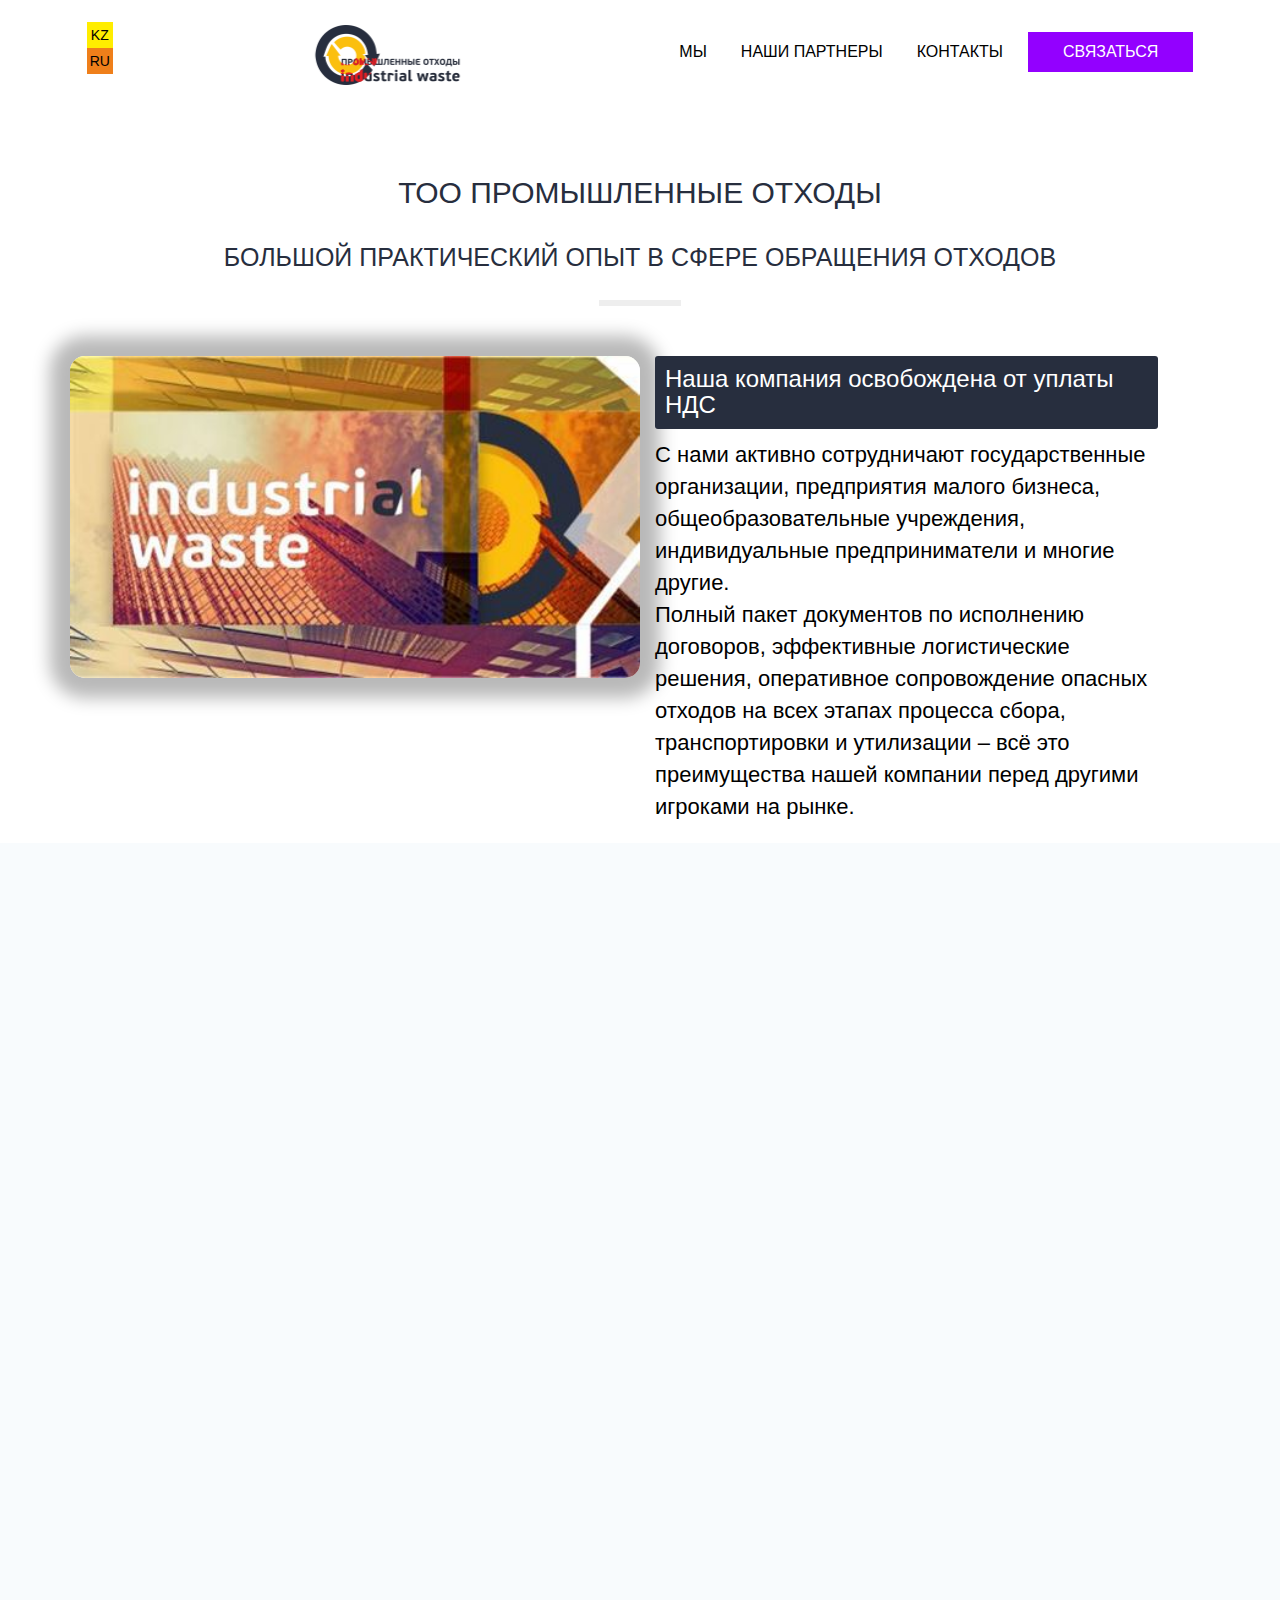
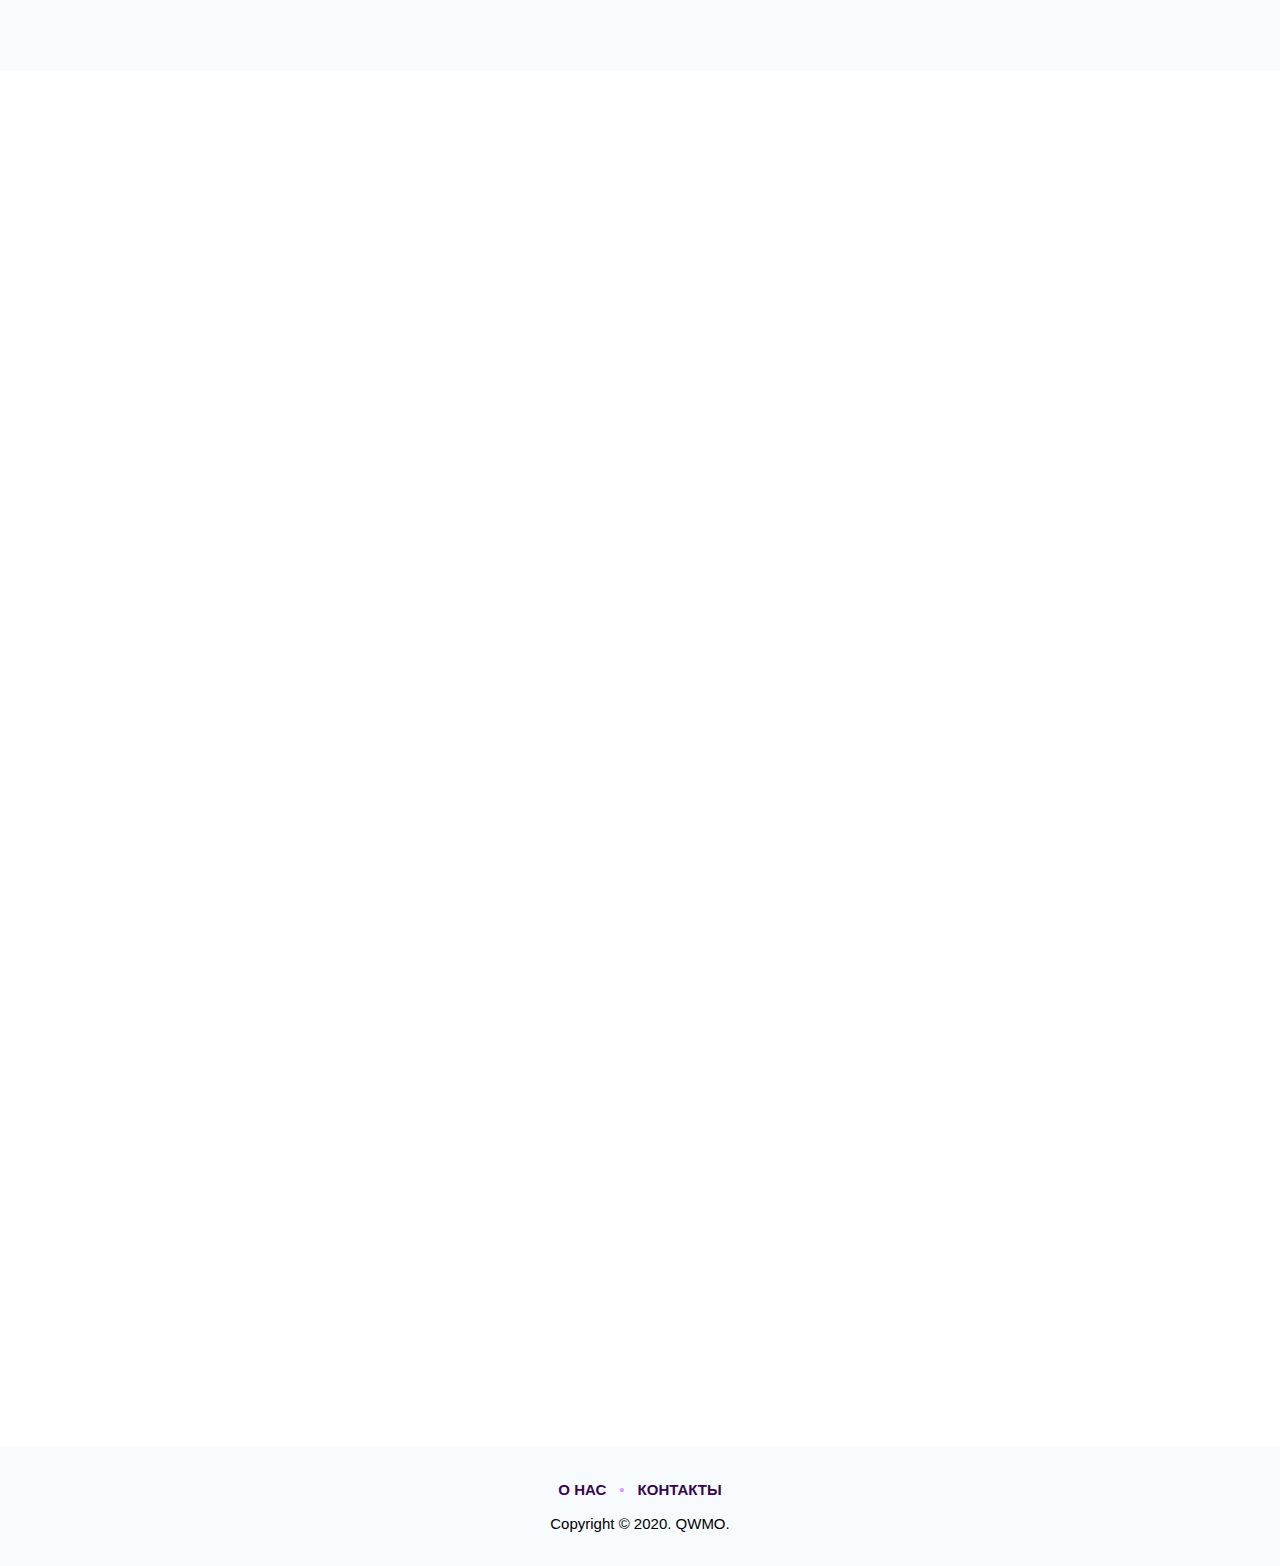
==== index.html @ bec04ad7 "how it works bg and text position" ====
<!DOCTYPE html>
<html lang="ru">
  <head>
    <meta charset="utf-8">
    <meta http-equiv="X-UA-Compatible" content="IE=edge">
    <meta name="viewport" content="width=device-width, initial-scale=1">
    <!--========== Page Ttile ==========-->
    <title>Pokz.info</title>
    <!-- Google Font -->
    <link href='https://fonts.googleapis.com/css?family=Poppins:400,300,500,600,700' rel='stylesheet' type='text/css'>
    <!-- CSS Plugin Files -->
    <link href="css/lib/bootstrap.min.css" rel="stylesheet">
    <link href="css/plugins/font-awesome.min.css" rel="stylesheet">
    <!-- <link href="css/plugins/lineicons.css" rel="stylesheet"> -->
    <link href="vendors/magnific-popup/magnific-popup.css" rel="stylesheet">
    <link href="vendors/bootstrap-touchspin/jquery.bootstrap-touchspin.min.css" rel="stylesheet">
    <link href="vendors/bootstrap-select/css/bootstrap-select.min.css" rel="stylesheet">
    <link href="vendors/owl-carousel/assets/owl.carousel.css" rel="stylesheet">
    <link href="css/plugins/animate.css" rel="stylesheet">
    <!-- Preloader -->
    <link href="css/plugins/preloader.css" rel="stylesheet">
    <!--========== Main Styles==========-->
    <link href="css/style.css" rel="stylesheet">
    <!-- Theme CSS (For Available Color Options, See Documentation ) -->
    <link href="css/themes/blue-orange.css" rel="stylesheet">
    <link href="css/addons.css" rel="stylesheet">
    <script src="/js/lib/lazy.js"></script>
    <!--========== HTML5 shim and Respond.js (Required) ==========-->
    <!--[if lt IE 9]>
    <script src="js/lib/html5shiv.min.js"></script>
    <script src="js/lib/respond.min.js"></script>
    <![endif]-->
    <link rel="shortcut icon" href="/img/new/favicon.png">
  </head>
  <body class="home" data-scroll-animation="true" data-spy="scroll" data-target="#main-navbar">
    <!--==========Preloader==========-->
    <div id="loading">
      <div id="loading-center">
        <div id="loading-center-absolute">
          <div class="object" id="object_four"></div>
          <div class="object" id="object_three"></div>
          <div class="object" id="object_two"></div>
          <div class="object" id="object_one"></div>
        </div>
      </div>
    </div>
    <!--==========Header==========-->
    <header class="row" id="header">
      <nav class="navbar navbar-default navbar-fixed-top">
        <div class="container-head">
          <div class="lang">
            <a href="/lang/kaz/" class="kz">kz</a>
            <a href="/" class="ru">ru</a>
          </div>
          <!--========== Brand and toggle get grouped for better mobile display ==========-->
          <div class="navbar-header">
            <a class="navbar-brand" href="/"><img src="/img/new/logo.png" alt=""></a>
            <button type="button" class="navbar-toggle collapsed" data-toggle="collapse" data-target="#main-navbar" aria-expanded="false">
            <span class="sr-only">Toggle navigation</span>
            <span class="icon-bar"></span>
            <span class="icon-bar"></span>
            <span class="icon-bar"></span>
            </button>
          </div>
          <!--========== Collect the nav links, forms, and other content for toggling ==========-->
          <div class="collapse navbar-collapse" id="main-navbar">
            <a href="#svyazatsya" class="b24-web-form-popup-btn-24 btn btn-warning pull-right hidden-sm hidden-xs">связаться</a>
            <ul class="nav navbar-nav navbar-right">
              <li><a href="#product">Мы</a></li>
              <!--    <li><a href="#features">Фишки</a></li> -->
              <li><a href="#reviews">Наши партнеры</a></li>
              <!-- <li><a href="#people">Наши сотрудники</a></li> -->
              <!--                         <li class="dropdown">
                <a href="#" class="dropdown-toggle" data-toggle="dropdown">Pages <span class="caret"></span></a>
                <ul class="dropdown-menu">
                    <li><a href="index.html">Pre-order (Email)</a></li>
                    <li><a href="index_email.html">Email Signup (Mailchimp)</a></li>
                    <li><a href="index_buy_paypal.html">Buy Now (PayPal)</a></li>
                    <li><a href="index_kickstarter.html">Kickstarter Campaign</a></li>
                    <li><a href="index_indegogo.html">Indegogo Campaign</a></li>
                    <li><a href="index_boxed.html">Boxed Version</a></li>
                    <li><a href="index_rtl.html">RTL Version</a></li>
                    <li><a href="index_video.html">Video Background</a></li>
                    <li class="divider"></li>
                    <li><a href="blog.html">Blog</a></li>
                    <li><a href="blog-single.html">Blog Single</a></li>
                    <li><a href="about.html">About Us</a></li>
                    <li><a href="faq.html">FAQ</a></li>
                    <li><a href="shortcodes.html">Shortcodes</a></li>
                </ul>
                </li> -->
              <li><a href="#contact">Контакты</a></li>
            </ul>
          </div>
          <!--========== /.navbar-collapse ==========-->
        </div>
        <!--========== /.container-fluid ==========-->
      </nav>
      <!-- <div class="top-banner row m0 text-center fadeInOnLoad">
        <div class="container">
          <div class="main-text text">
            <h2>Экспериментальная промышленно-производственная площадка <br> ТОО «Казахстанский оператор по управлению отходами»</h2>
          </div>
                       <div class="ylw-box">
            <div class="text">
                Мы можем справится со всем  . . .
            </div>
            </div>
          <a href="https://vimeo.com/142705963" class="btn btn-primary btn-lg video">Play <img src="images/play-btn-icon.png" alt=""> Video</a>
          <br>
          <a href="#svyazatsya" class="b24-web-form-popup-btn-24 btn btn-warning btn-lg visible-sm-inline-block visible-xs-inline-block">связаться</a>
        </div>
      </div> -->
    </header>
    <!--==========The Product==========-->
    <section class="row the-product split-columns" id="product">
      <div class="container">
        <div class="row section-header wow fadeInUp">
          <h2>ТОО ПРОМЫШЛЕННЫЕ ОТХОДЫ </h2>
          <h2 style="font-size: 25px;">большой практический опыт в сфере обращения отходов</h2>
        </div>
        <div class="row m0 split-column wow fadeIn">
          <div class="col-sm-6 image text-right">
            <img class="lazyload" data-src="/images/new/mobile.jpg" alt="">
          </div>
          <div class="col-sm-6 texts">
            <div class="texts-inner row m0">
              <h3 class="mytextblack">Наша компания освобождена от уплаты НДС</h3>
              <p class="whitetest">С нами активно сотрудничают государственные организации, предприятия малого бизнеса, общеобразовательные учреждения, индивидуальные предприниматели и многие другие. 
              <br>
              Полный пакет документов по исполнению договоров, эффективные логистические решения, оперативное сопровождение опасных отходов на всех этапах процесса сбора, транспортировки и утилизации – всё это преимущества нашей компании перед другими игроками на рынке.</p>
            </div>
          </div>

        </div>
      </div>
    </section>
<!--     <section class="pause lazyload" data-bg="/images/new/1.png">
      <h2 class="section-header">Заключить договор за три дня</h2>
    </section> -->
    <!--==========How its Works==========-->
    <section class="row how-it-works">
      <div class="container-fluid">
        <div class="row section-header v2 wow fadeInUp lazyload" data-bg="/images/new/1.png" >
          <h2>Заключить договор за три дня</h2>
          <!-- <p>Далеко-далеко за словесными горами в стране, гласных, и согласных живут рыбные тексты. Рыбного первую ведущими грамматики от всех решила. Деревни всеми меня, агентство рыбного если</p> -->
        </div>
        <div class="row work-processes">
          <!--==========Work Process==========-->
          <div class="col-sm-4 work-process wow fadeIn">
            <div class="row m0 process-icon">
              <img class="lazyload" data-src="images/desktop.png" alt="">
            </div>
            <h3>День первый</h3>
            <p>Заявка от заказчика на подготовку ценового предложения по всему перечню опасных отходов</p>
          </div>
          <!--==========Work Process==========-->
          <div class="col-sm-4 work-process wow fadeIn" data-wow-delay="0.5s">
            <div class="row m0 process-icon">
              <img class="lazyload" data-src="images/toggles.png" alt="">
            </div>
            <h3>День второй</h3>
            <p>Получение коммерческого предложения от нашего менеджера. Согласование предложенного КП  на предприятии заказчика.</p>
          </div>
          <!--==========Work Process==========-->
          <div class="col-sm-4 work-process wow fadeIn" data-wow-delay="1s">
            <div class="row m0 process-icon">
              <img class="lazyload" data-src="images/trophy.png" alt="">
            </div>
            <h3>День третий</h3>
            <p>Получение согласия заказчика с КП, заключение договора, подписание при помощи ЭЦП за несколько минут.</p>
          </div>
        </div>
      </div>
    </section>
    <!--==========Split Columns==========-->
    <section class="row split-columns" id="things">
      <!--         <div class="row m0 split-column wow fadeIn">
        <div class="col-sm-6 image text-right">
            <img class="lazyload" data-src="/images/ntpl/photos/1.jpg" alt="">
        </div>
        <div class="col-sm-6 texts">
            <div class="texts-inner row m0">
                <h2>Every Apps you wanted</h2>
                <p>You won’t just send and receive messages, calls, and mail more easily and efficiently. You’ll express yourself in unique, fun, and more personal ways. Communicating with Watch is discreet, sophisticated, and nuanced. a whole new way to connect with others.</p>
            </div>
        </div>
        </div> -->
      <div class="row m0 split-column wow fadeIn">
        <div class="col-sm-6 col-sm-push-6 image">
          <img class="lazyload" data-src="/images/new/pech.jpg" alt="">
        </div>
        <div class="col-sm-6 col-sm-pull-6 texts">
          <div class="texts-inner row m0">
            <!-- <h2>Health and Fitness</h2> -->
            <p>Весь процесс занимает три дня! Сразу же заказчик может оформить заявку на вывоз опасных отходов, либо самостоятельно доставить их на завод по переработке и утилизации. Мы обеспечиваем полное сопровождение договора: с вами всегда на связи менеджер нашей компании.</p>
          </div>
        </div>
      </div>
      <div class="row m0 split-column wow fadeIn">
        <div class="col-sm-6 image text-right">
          <img class="lazyload" data-src="/images/new/21.jpg" alt="">
        </div>
        <div class="col-sm-6 texts">
          <div class="texts-inner row m0">
            <!-- <h2>Every Apps you wanted</h2> -->
            <p>Согласно статье 283 Экологического кодекса Казахстана, право собственности на отходы переходит к исполнителю в момент подписания акта приема-передачи. Вся ответственность за надлежащую утилизацию отходов ложится на нашу компанию. После утилизации отходов мы выдаем заказчику полный пакет документов: акты приема-передачи, акты выполненных работ, паспорта утилизации, акты сверки, фото или видеофиксацию процесса утилизации, если это обусловлено договором.</p>
          </div>
        </div>
      </div>
      <div class="row m0 split-column wow fadeIn">
        <div class="col-sm-6 col-sm-push-6 image">
          <img class="lazyload" data-src="/images/new/184.jpg" alt="">
        </div>
        <div class="col-sm-6 col-sm-pull-6 texts">
          <div class="texts-inner row m0">
            <!-- <h2>Health and Fitness</h2> -->
            <p>Автомобильный транспорт, который мы привлекаем для исполнения обязательств по договору, имеет все разрешительные документы для перевозки опасных отходов. Рабочие, осуществляющие транспортировку, регулярно подтверждают свою квалификацию и навыки по обращению с опасными отходами.</p>
          </div>
        </div>
      </div>
      <div class="row m0 split-column wow fadeIn">
        <div class="col-sm-6 image text-right">
          <img class="lazyload" data-src="/images/new/185.jpg" alt="">
        </div>
        <div class="col-sm-6 texts">
          <div class="texts-inner row m0">
            <!-- <h2>Every Apps you wanted</h2> -->
            <p>Список опасных отходов, которые должны быть утилизированы надлежащим образом и в полном соответствии с действующим Экологическим кодексом, достаточно большой. Его можно скачать здесь Также надлежащей утилизации подлежат и основные средства, находящиеся на балансе предприятия. Мы оказываем всемерную помощь в списании основных средств с выдачей документов надлежащего образца.</p>
          </div>
        </div>
      </div>
      <div class="row m0 split-column wow fadeIn">
        <div class="col-sm-6 col-sm-push-6 image">
          <img class="lazyload" data-src="/images/new/196.jpg" alt="">
        </div>
        <div class="col-sm-6 col-sm-pull-6 texts">
          <div class="texts-inner row m0">
            <!-- <h2>Health and Fitness</h2> -->
            <p>Сотни компаний, с которыми у нас наработаны длительные деловые отношения, каждый год перезаключают договоры для сотрудничества. Квалификация наших сотрудников не подлежит сомнению. Наши гарантии проверены на практике. Многолетний опыт помогает решать даже нестандартные вопросы и находить выход из любой сложной ситуации не нарушая закон.</p>
          </div>
        </div>
      </div>
    </section>
    <!--     <section class="row  featured-on">
      <div class="container">
          <div class="row">
              <h3>Партнеры</h3>
              <ul class="nav nav-justified">
                  <li class="wow fadeInUp" data-wow-delay="0.2s"><img src="images/featured1.png" alt=""></li>
                  <li class="wow fadeInUp" data-wow-delay="0.4s"><img src="images/featured2.png" alt=""></li>
                  <li class="wow fadeInUp" data-wow-delay="0.6s"><img src="images/featured3.png" alt=""></li>
                  <li class="wow fadeInUp" data-wow-delay="0.8s"><img src="images/featured4.png" alt=""></li>
                  <li class="wow fadeInUp" data-wow-delay="1s"><img src="images/featured5.png" alt=""></li>
                  <li class="wow fadeInUp" data-wow-delay="1.2s"><img src="images/featured6.png" alt=""></li>
              </ul>
          </div>
      </div>
      </section> -->
    <!--==========Footer==========-->
    <footer class="row lazyload" data-bg="/img/new/head.png">
      <div class="container">
        <!--              <div class="row m0 social-links">
          <ul class="nav">
              <li class="wow fadeInUp"><a href="#"><i class="fa fa-facebook"></i></a></li>
              <li class="wow fadeInUp" data-wow-delay="0.1s"><a href="#"><i class="fa fa-twitter"></i></a></li>
              <li class="wow fadeInUp" data-wow-delay="0.2s"><a href="#"><i class="fa fa-instagram"></i></a></li>
              <li class="wow fadeInUp" data-wow-delay="0.3s"><a href="#"><i class="fa fa-youtube"></i></a></li>
              <li class="wow fadeInUp" data-wow-delay="0.4s"><a href="#"><i class="fa fa-google-plus"></i></a></li>
              <li class="wow fadeInUp" data-wow-delay="0.5s"><a href="#"><i class="fa fa-pinterest"></i></a></li>
          </ul>
          </div> -->
        <div class="row m0 menu-rights">
          <ul class="nav footer-menu">
            <li><a href="#product">О нас</a></li>
            <!-- <li><a href="#people">Сотрудники</a></li> -->
            <li><a href="#contact">Контакты</a></li>
          </ul>
          <p>
            Copyright © 2020. QWMO.
            <!--  <br class="small-divide"> Все права защищены -->
          </p>
        </div>
      </div>
    </footer>
    <!--========== Javascript Files ==========-->
    <!-- jQuery Latest -->
    <script src="js/lib/jquery-2.2.0.min.js"></script>
    <!-- Bootstrap JS -->
    <script src="js/lib/bootstrap.min.js"></script>
    <!-- Plugins -->
    <script src="vendors/owl-carousel/owl.carousel.js"></script>
    <script src="vendors/magnific-popup/jquery.magnific-popup.min.js"></script>
    <script src="vendors/bootstrap-touchspin/jquery.bootstrap-touchspin.min.js"></script>
    <script src="vendors/bootstrap-select/js/bootstrap-select.min.js"></script>
<!--     <script src="https://maps.googleapis.com/maps/api/js"></script>
    <script src="js/plugins/gmaps.min.js"></script>
    <script src="js/plugins/google-map.js"></script> -->
    <script src="js/plugins/wow.min.js"></script>
    <script src="js/plugins/validate.js"></script>
    <!-- Includes -->
    <script src="js/includes/pre-order.js"></script>
    <script src="js/includes/subscribe.js"></script>
    <script src="js/includes/contact.js"></script>
    <!-- Style Switcher -->
    <!-- <script src="js/includes/style-switcher.js"></script> -->
    <!-- Main JS -->
    <script src="js/main.js"></script>
    <script id="bx24_form_button" data-skip-moving="true">
      (function(w,d,u,b){w['Bitrix24FormObject']=b;w[b] = w[b] || function(){arguments[0].ref=u;
          (w[b].forms=w[b].forms||[]).push(arguments[0])};
          if(w[b]['forms']) return;
          var s=d.createElement('script');s.async=1;s.src=u+'?'+(1*new Date());
          var h=d.getElementsByTagName('script')[0];h.parentNode.insertBefore(s,h);
      })(window,document,'https://qwmo.bitrix24.kz/bitrix/js/crm/form_loader.js','b24form');
      
      b24form({"id":"24","lang":"ru","sec":"p14kcq","type":"button","click":""});
    </script>
  </body>
</html>
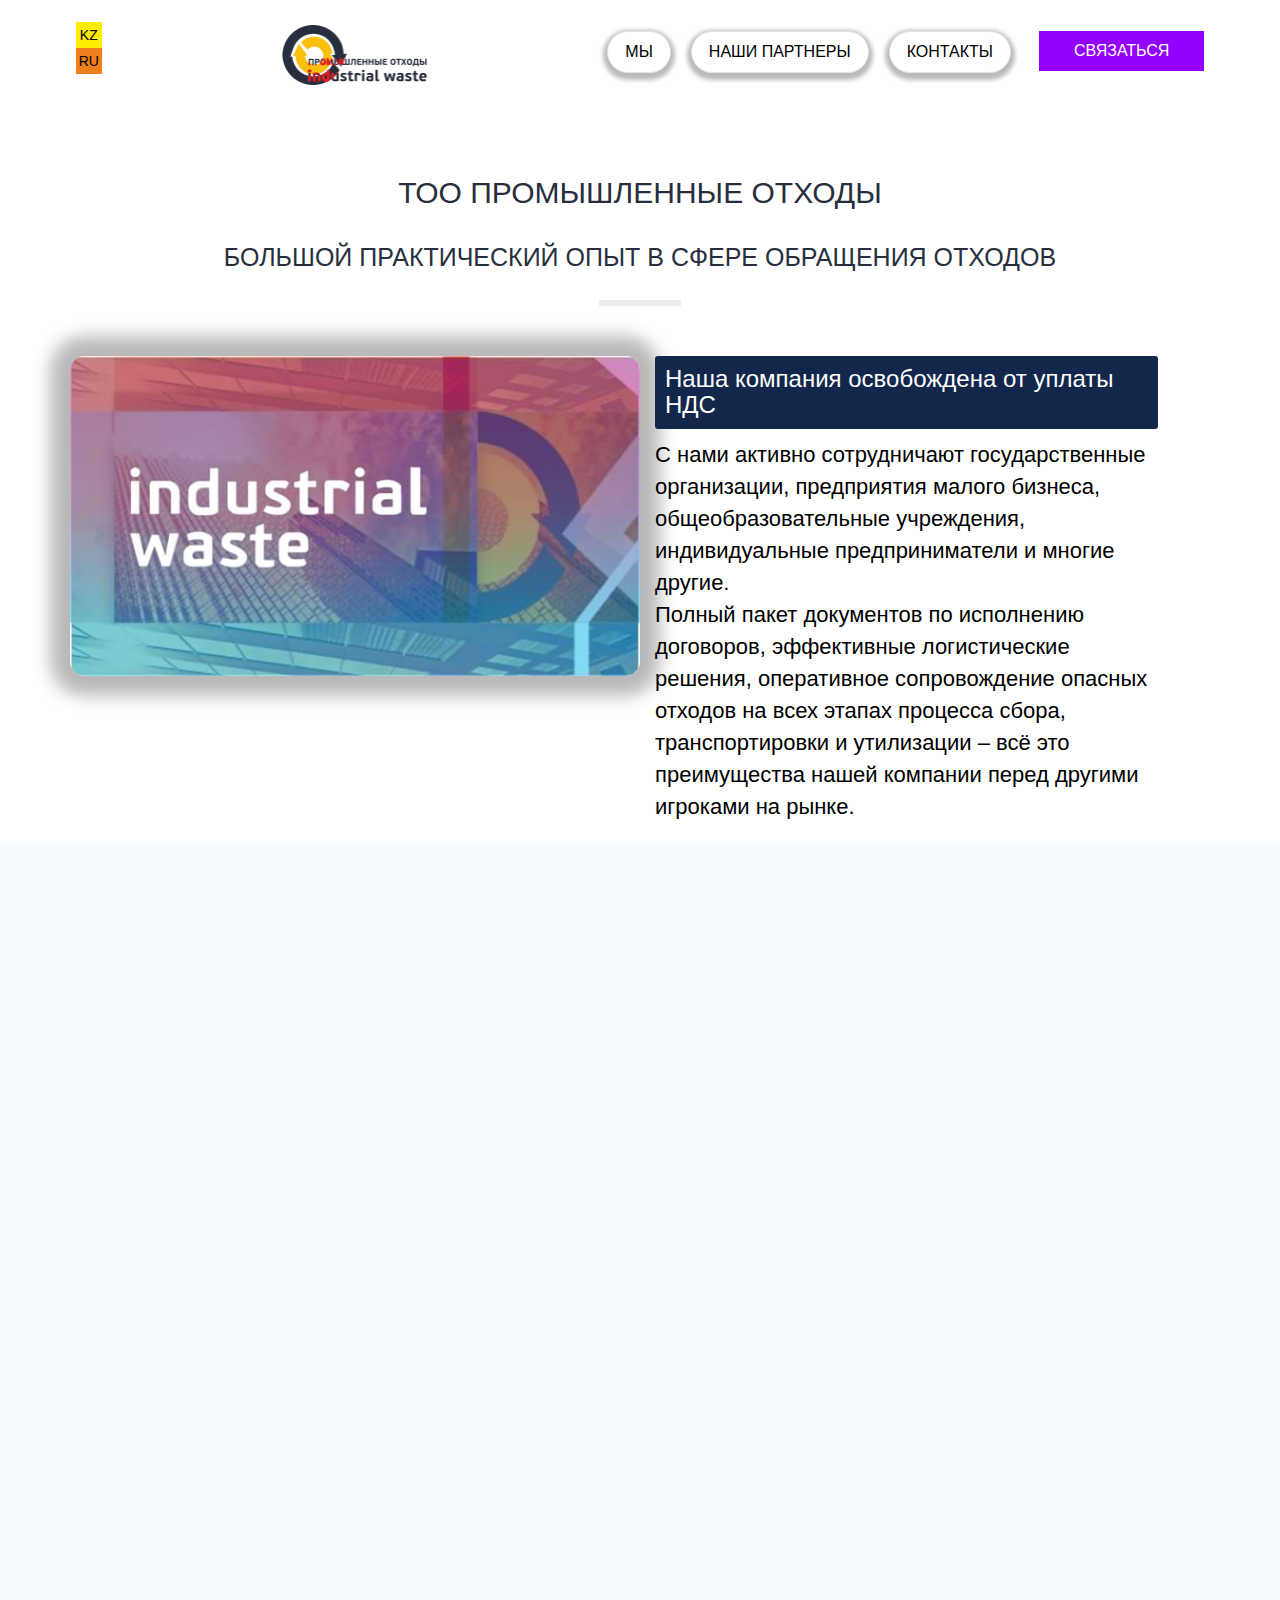
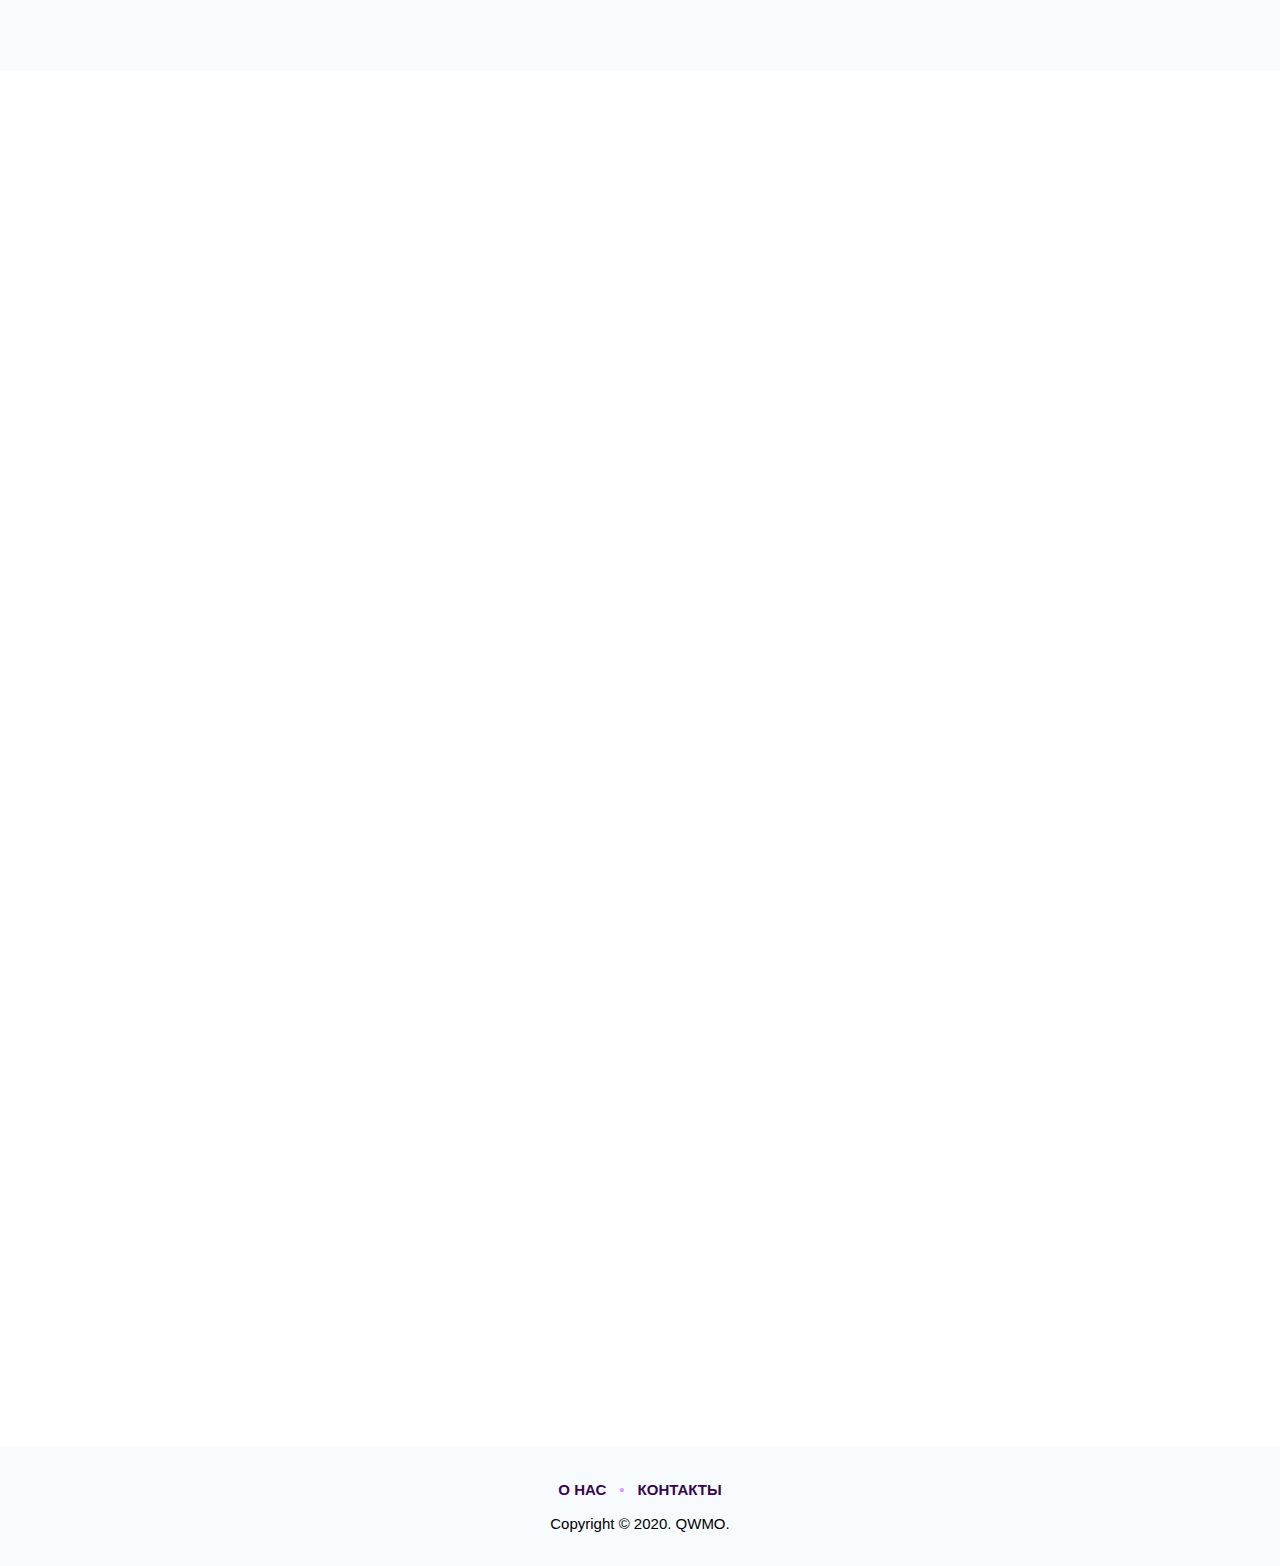
==== commit ab792f0d: "add desktop menu" ====
--- a/index.html
+++ b/index.html
@@ -5,7 +5,10 @@
     <meta http-equiv="X-UA-Compatible" content="IE=edge">
     <meta name="viewport" content="width=device-width, initial-scale=1">
     <!--========== Page Ttile ==========-->
-    <title>Pokz.info</title>
+    <title>"Промышленные отходы" ТОО - услуги в сфере утилизации промышленных отходов</title>
+    <meta name="description" content="Утилизация промышленных отходов. Вся ответственность за утилизацию ложится на наши плечи. Предоставляем полный пакет документов. Утилизация в кратчайшие сроки">
+    <meta name="robots" content="index,follow">
+    <link rel="canonical" href="https://pokz.info"/>
     <!-- Google Font -->
     <link href='https://fonts.googleapis.com/css?family=Poppins:400,300,500,600,700' rel='stylesheet' type='text/css'>
     <!-- CSS Plugin Files -->
@@ -31,6 +34,22 @@
     <script src="js/lib/respond.min.js"></script>
     <![endif]-->
     <link rel="shortcut icon" href="/img/new/favicon.png">
+    <meta property="og:title" content="ТОО Промышленные отходы">
+    <meta property="og:type" content="article">
+    <meta property="og:url" content="https://pokz.info">
+    <meta property="og:image" content="https://pokz.info/img/social.png">
+    <meta property="og:site_name" content="ТОО Промышленные отходы">
+    <!-- <meta property="fb:admins" content="">  -->
+    <meta property="og:description" content="Большой практический опыт в сфере обращения отходов">
+    <meta property="og:locale" content="ru_RU">
+
+    <meta name="twitter:card" content="summary_large_image">
+    <!-- <meta name="twitter:site" content="@Freepik_Vectors">
+    <meta name="twitter:creator" content="@Freepik_Vectors"> -->
+    <meta name="twitter:title" content="ТОО Промышленные отходы">
+    <meta name="twitter:image:src" content="https://pokz.info/img/social.png">
+    <meta name="twitter:url" content="https://pokz.info">
+    <meta name="twitter:description" content="Большой практический опыт в сфере обращения отходов">
   </head>
   <body class="home" data-scroll-animation="true" data-spy="scroll" data-target="#main-navbar">
     <!--==========Preloader==========-->
@@ -66,30 +85,10 @@
           <div class="collapse navbar-collapse" id="main-navbar">
             <a href="#svyazatsya" class="b24-web-form-popup-btn-24 btn btn-warning pull-right hidden-sm hidden-xs">связаться</a>
             <ul class="nav navbar-nav navbar-right">
-              <li><a href="#product">Мы</a></li>
+              <li><a class="btn btn-default" href="#product">Мы</a></li>
               <!--    <li><a href="#features">Фишки</a></li> -->
-              <li><a href="#reviews">Наши партнеры</a></li>
-              <!-- <li><a href="#people">Наши сотрудники</a></li> -->
-              <!--                         <li class="dropdown">
-                <a href="#" class="dropdown-toggle" data-toggle="dropdown">Pages <span class="caret"></span></a>
-                <ul class="dropdown-menu">
-                    <li><a href="index.html">Pre-order (Email)</a></li>
-                    <li><a href="index_email.html">Email Signup (Mailchimp)</a></li>
-                    <li><a href="index_buy_paypal.html">Buy Now (PayPal)</a></li>
-                    <li><a href="index_kickstarter.html">Kickstarter Campaign</a></li>
-                    <li><a href="index_indegogo.html">Indegogo Campaign</a></li>
-                    <li><a href="index_boxed.html">Boxed Version</a></li>
-                    <li><a href="index_rtl.html">RTL Version</a></li>
-                    <li><a href="index_video.html">Video Background</a></li>
-                    <li class="divider"></li>
-                    <li><a href="blog.html">Blog</a></li>
-                    <li><a href="blog-single.html">Blog Single</a></li>
-                    <li><a href="about.html">About Us</a></li>
-                    <li><a href="faq.html">FAQ</a></li>
-                    <li><a href="shortcodes.html">Shortcodes</a></li>
-                </ul>
-                </li> -->
-              <li><a href="#contact">Контакты</a></li>
+              <li><a class="btn btn-default" href="#reviews">Наши партнеры</a></li>
+              <li><a class="btn btn-default" href="#contact">Контакты</a></li>
             </ul>
           </div>
           <!--========== /.navbar-collapse ==========-->
@@ -135,9 +134,6 @@
         </div>
       </div>
     </section>
-<!--     <section class="pause lazyload" data-bg="/images/new/1.png">
-      <h2 class="section-header">Заключить договор за три дня</h2>
-    </section> -->
     <!--==========How its Works==========-->
     <section class="row how-it-works">
       <div class="container-fluid">
@@ -175,17 +171,6 @@
     </section>
     <!--==========Split Columns==========-->
     <section class="row split-columns" id="things">
-      <!--         <div class="row m0 split-column wow fadeIn">
-        <div class="col-sm-6 image text-right">
-            <img class="lazyload" data-src="/images/ntpl/photos/1.jpg" alt="">
-        </div>
-        <div class="col-sm-6 texts">
-            <div class="texts-inner row m0">
-                <h2>Every Apps you wanted</h2>
-                <p>You won’t just send and receive messages, calls, and mail more easily and efficiently. You’ll express yourself in unique, fun, and more personal ways. Communicating with Watch is discreet, sophisticated, and nuanced. a whole new way to connect with others.</p>
-            </div>
-        </div>
-        </div> -->
       <div class="row m0 split-column wow fadeIn">
         <div class="col-sm-6 col-sm-push-6 image">
           <img class="lazyload" data-src="/images/new/pech.jpg" alt="">
@@ -306,6 +291,31 @@
     <!-- <script src="js/includes/style-switcher.js"></script> -->
     <!-- Main JS -->
     <script src="js/main.js"></script>
+
+    <!-- Global site tag (gtag.js) - Google Analytics -->
+    <script async src="https://www.googletagmanager.com/gtag/js?id=G-0WW356BLMR"></script>
+    <script>
+      window.dataLayer = window.dataLayer || [];
+      function gtag(){dataLayer.push(arguments);}
+      gtag('js', new Date());
+
+      gtag('config', 'G-0WW356BLMR');
+    </script>
+    <!-- Yandex.Metrika counter -->
+    <script type="text/javascript" >
+       (function(m,e,t,r,i,k,a){m[i]=m[i]||function(){(m[i].a=m[i].a||[]).push(arguments)};
+       m[i].l=1*new Date();k=e.createElement(t),a=e.getElementsByTagName(t)[0],k.async=1,k.src=r,a.parentNode.insertBefore(k,a)})
+       (window, document, "script", "https://mc.yandex.ru/metrika/tag.js", "ym");
+
+       ym(75423403, "init", {
+            clickmap:true,
+            trackLinks:true,
+            accurateTrackBounce:true,
+            webvisor:true
+       });
+    </script>
+    <noscript><div><img src="https://mc.yandex.ru/watch/75423403" style="position:absolute; left:-9999px;" alt="" /></div></noscript>
+    <!-- /Yandex.Metrika counter -->
     <script id="bx24_form_button" data-skip-moving="true">
       (function(w,d,u,b){w['Bitrix24FormObject']=b;w[b] = w[b] || function(){arguments[0].ref=u;
           (w[b].forms=w[b].forms||[]).push(arguments[0])};
--- a/css/addons.css
+++ b/css/addons.css
@@ -15,7 +15,22 @@
 	header.row .navbar .navbar-header .navbar-toggle {
 		top: 15px;
 	}
+	.how-it-works .section-header {
+		background-size: cover !important;
+	}
 
+}
+.navbar-default .nav li.active a.btn-default {
+	background-color: #fff !important;
+}
+.navbar-default .nav li a:hover, .navbar-default .nav li a:focus {
+	background-color: #fff !important;
+}
+
+#main-navbar .btn-default {
+	margin-right: 20px;
+	background-color: #fff !important;
+	box-shadow: 0px 3px 4px 4px #00000045;
 }
 
 .top-banner {
@@ -44,7 +59,7 @@
 }
 
 .mytextblack {
-	background: #272E3E;
+	background: #13274C;
     color: #fff !important;
     padding: 10px;
     border-radius: 3px;
@@ -67,7 +82,7 @@
 }
 .how-it-works .section-header {
     background-repeat: no-repeat;
-    background-size: cover;
+    background-size: contain;
     background-position: center;
     height: 250px;
 }
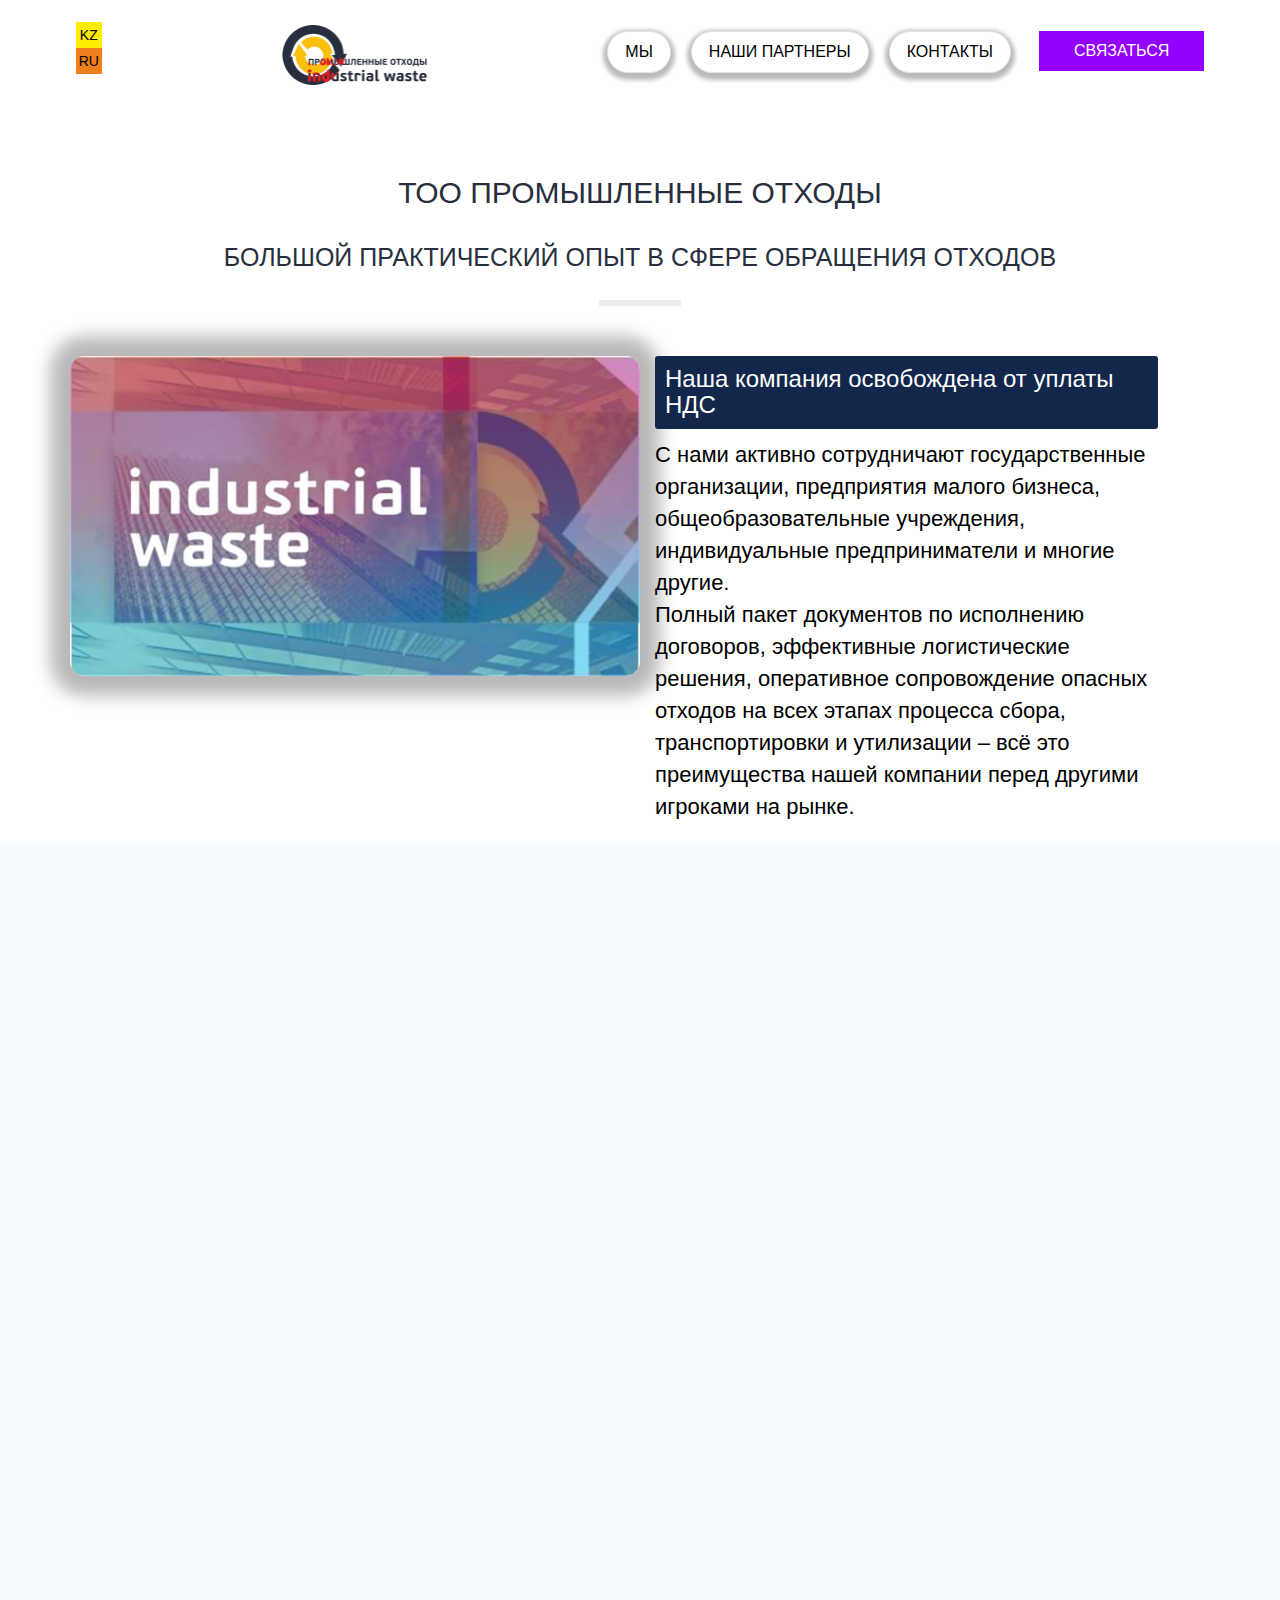
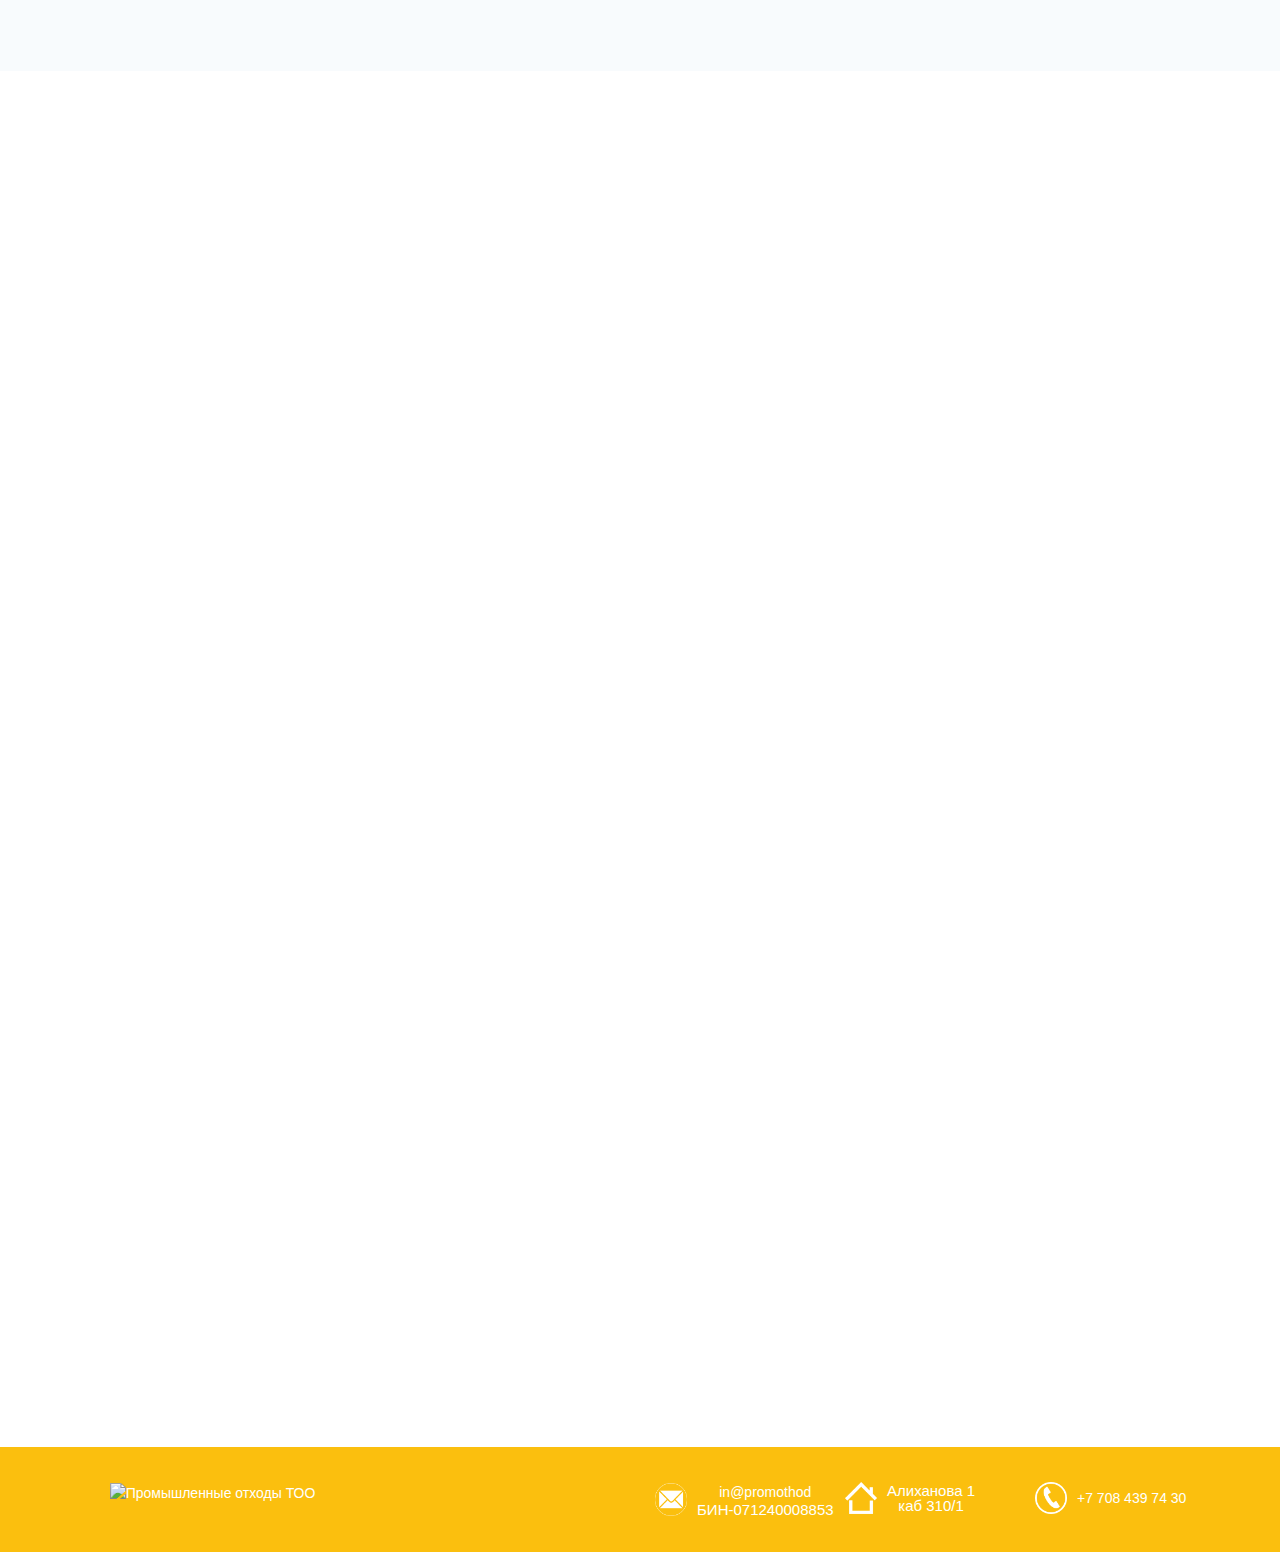
==== commit 27c7f5d2: "update footer" ====
--- a/index.html
+++ b/index.html
@@ -243,28 +243,33 @@
       </div>
       </section> -->
     <!--==========Footer==========-->
-    <footer class="row lazyload" data-bg="/img/new/head.png">
+    <footer class="row">
       <div class="container">
-        <!--              <div class="row m0 social-links">
-          <ul class="nav">
-              <li class="wow fadeInUp"><a href="#"><i class="fa fa-facebook"></i></a></li>
-              <li class="wow fadeInUp" data-wow-delay="0.1s"><a href="#"><i class="fa fa-twitter"></i></a></li>
-              <li class="wow fadeInUp" data-wow-delay="0.2s"><a href="#"><i class="fa fa-instagram"></i></a></li>
-              <li class="wow fadeInUp" data-wow-delay="0.3s"><a href="#"><i class="fa fa-youtube"></i></a></li>
-              <li class="wow fadeInUp" data-wow-delay="0.4s"><a href="#"><i class="fa fa-google-plus"></i></a></li>
-              <li class="wow fadeInUp" data-wow-delay="0.5s"><a href="#"><i class="fa fa-pinterest"></i></a></li>
-          </ul>
-          </div> -->
         <div class="row m0 menu-rights">
-          <ul class="nav footer-menu">
-            <li><a href="#product">О нас</a></li>
-            <!-- <li><a href="#people">Сотрудники</a></li> -->
-            <li><a href="#contact">Контакты</a></li>
-          </ul>
-          <p>
-            Copyright © 2020. QWMO.
-            <!--  <br class="small-divide"> Все права защищены -->
-          </p>
+         <div class="col-md-3">
+           <img data-src="/img/new/logo.png" alt="Промышленные отходы ТОО" class="lazyload">
+         </div>
+         <div class="col-md-3">
+         </div>
+         <div class="col-md-2 add">
+            <img src="/images/new/email.png" alt="">
+            <div class="right">
+              <a href="mailto:in@promothod">in@promothod</a> 
+              <p>БИН-071240008853</p>
+            </div>
+         </div>
+         <div class="col-md-2 add">
+          <img src="/images/new/home.png" alt="">
+          <div class="right">
+            <p>Алиханова 1 <br>каб 310/1</p>
+          </div>
+         </div>
+         <div class="col-md-2 add">
+           <img src="/images/new/tel.png" alt="">
+           <div class="right">
+            <a href="tel:+7 708 439 74 30">+7 708 439 74 30</a>
+           </div>
+         </div>
         </div>
       </div>
     </footer>
--- a/css/addons.css
+++ b/css/addons.css
@@ -71,6 +71,28 @@
     border-radius: 15px;
 }
 
+footer.row {
+	background-color: #FBBF0E !important;
+	color: #fff !important;
+}
+footer.row a {
+	color: #fff;
+}
+footer.row .menu-rights p {
+	color: #fff !important;
+}
+.add{
+    display: flex;
+    align-items: center;
+}
+.add img{
+	width: 32px;
+    margin-right: 10px;
+}
+.add p{
+    margin: 0;
+}
+
 @media (max-width: 600px) {
 	header.row  {
 		background: url(/img/new/mobile.jpg) no-repeat scroll center bottom !important;
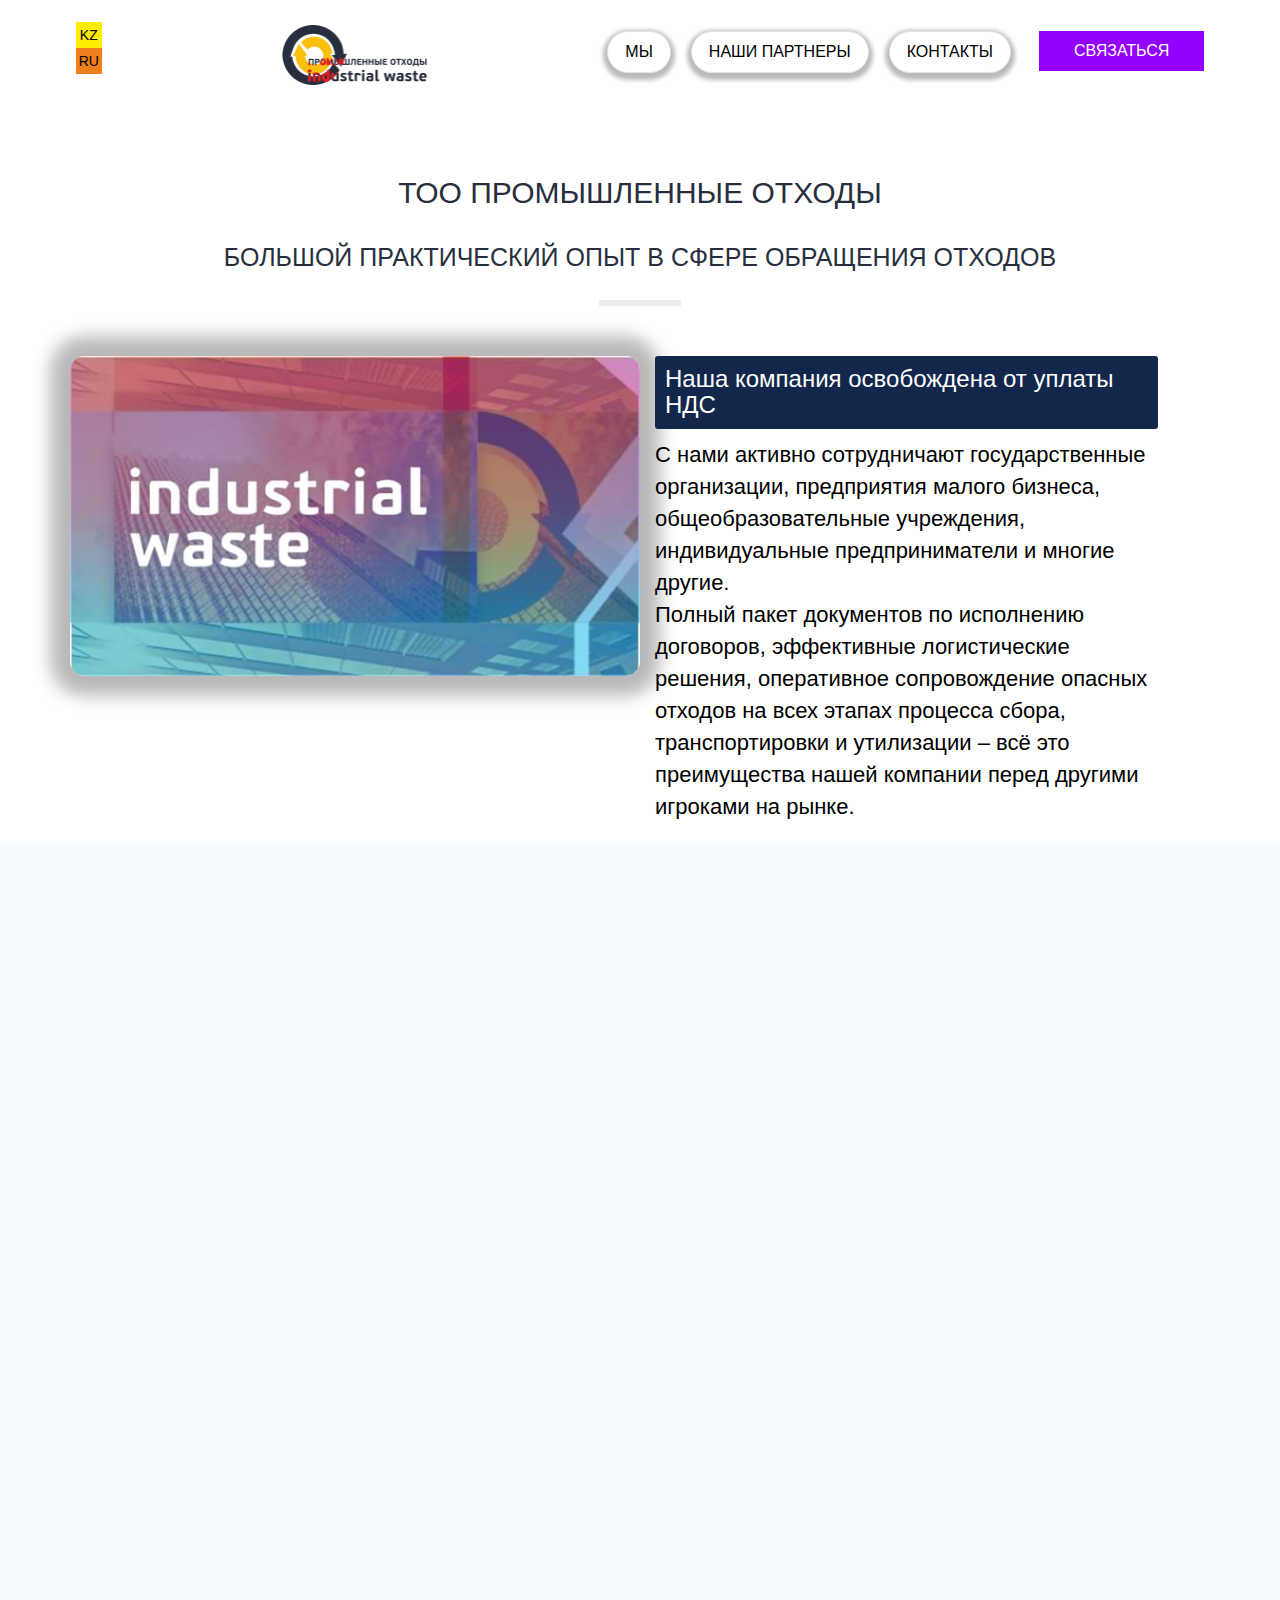
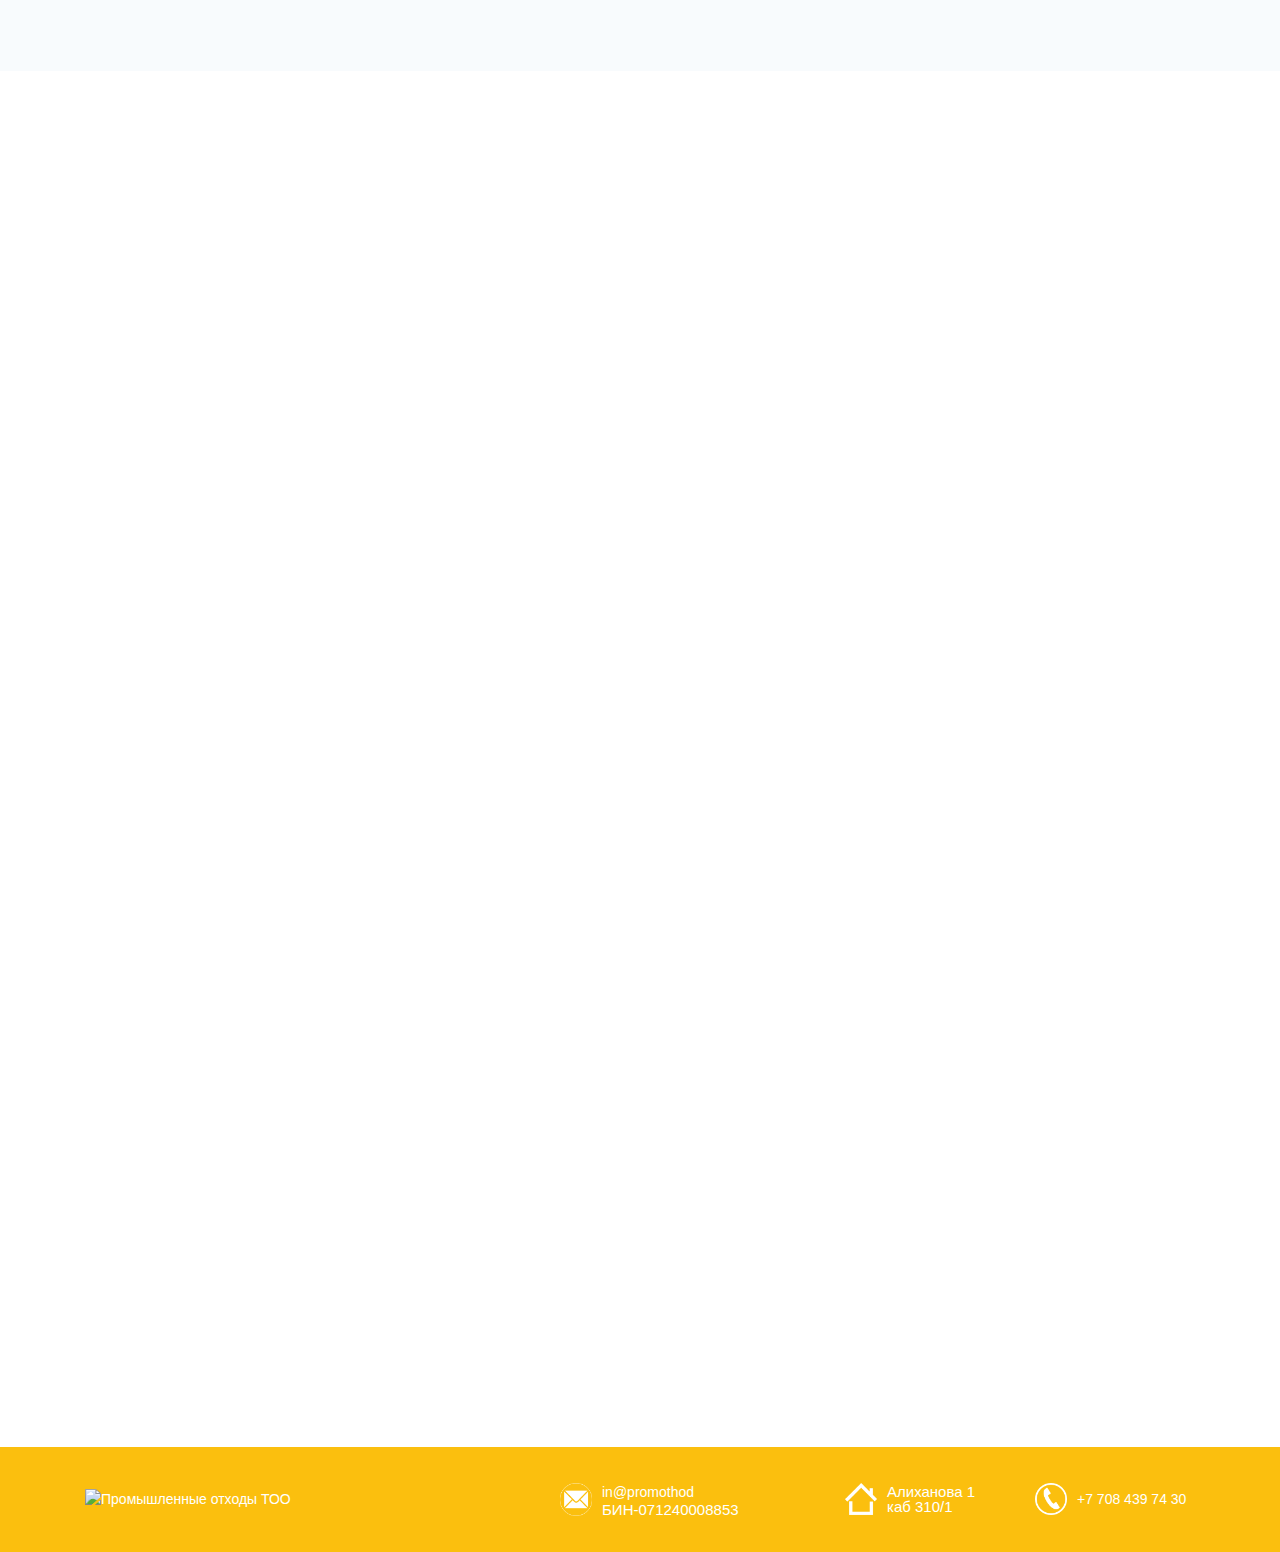
==== commit bb36b523: "footer style fix" ====
--- a/index.html
+++ b/index.html
@@ -120,7 +120,7 @@
         </div>
         <div class="row m0 split-column wow fadeIn">
           <div class="col-sm-6 image text-right">
-            <img class="lazyload" data-src="/images/new/mobile.jpg" alt="">
+            <img class="lazyload" data-src="images/new/mobile.jpg" alt="">
           </div>
           <div class="col-sm-6 texts">
             <div class="texts-inner row m0">
@@ -137,7 +137,7 @@
     <!--==========How its Works==========-->
     <section class="row how-it-works">
       <div class="container-fluid">
-        <div class="row section-header v2 wow fadeInUp lazyload" data-bg="/images/new/1.png" >
+        <div class="row section-header v2 wow fadeInUp lazyload" data-bg="images/new/1.png" >
           <h2>Заключить договор за три дня</h2>
           <!-- <p>Далеко-далеко за словесными горами в стране, гласных, и согласных живут рыбные тексты. Рыбного первую ведущими грамматики от всех решила. Деревни всеми меня, агентство рыбного если</p> -->
         </div>
@@ -173,7 +173,7 @@
     <section class="row split-columns" id="things">
       <div class="row m0 split-column wow fadeIn">
         <div class="col-sm-6 col-sm-push-6 image">
-          <img class="lazyload" data-src="/images/new/pech.jpg" alt="">
+          <img class="lazyload" data-src="images/new/pech.jpg" alt="">
         </div>
         <div class="col-sm-6 col-sm-pull-6 texts">
           <div class="texts-inner row m0">
@@ -184,7 +184,7 @@
       </div>
       <div class="row m0 split-column wow fadeIn">
         <div class="col-sm-6 image text-right">
-          <img class="lazyload" data-src="/images/new/21.jpg" alt="">
+          <img class="lazyload" data-src="images/new/21.jpg" alt="">
         </div>
         <div class="col-sm-6 texts">
           <div class="texts-inner row m0">
@@ -195,7 +195,7 @@
       </div>
       <div class="row m0 split-column wow fadeIn">
         <div class="col-sm-6 col-sm-push-6 image">
-          <img class="lazyload" data-src="/images/new/184.jpg" alt="">
+          <img class="lazyload" data-src="images/new/184.jpg" alt="">
         </div>
         <div class="col-sm-6 col-sm-pull-6 texts">
           <div class="texts-inner row m0">
@@ -206,7 +206,7 @@
       </div>
       <div class="row m0 split-column wow fadeIn">
         <div class="col-sm-6 image text-right">
-          <img class="lazyload" data-src="/images/new/185.jpg" alt="">
+          <img class="lazyload" data-src="images/new/185.jpg" alt="">
         </div>
         <div class="col-sm-6 texts">
           <div class="texts-inner row m0">
@@ -217,7 +217,7 @@
       </div>
       <div class="row m0 split-column wow fadeIn">
         <div class="col-sm-6 col-sm-push-6 image">
-          <img class="lazyload" data-src="/images/new/196.jpg" alt="">
+          <img class="lazyload" data-src="images/new/196.jpg" alt="">
         </div>
         <div class="col-sm-6 col-sm-pull-6 texts">
           <div class="texts-inner row m0">
@@ -246,26 +246,24 @@
     <footer class="row">
       <div class="container">
         <div class="row m0 menu-rights">
-         <div class="col-md-3">
+         <div class="col-md-5">
            <img data-src="/img/new/logo.png" alt="Промышленные отходы ТОО" class="lazyload">
          </div>
          <div class="col-md-3">
-         </div>
-         <div class="col-md-2 add">
-            <img src="/images/new/email.png" alt="">
+            <img src="images/new/email.png" alt="">
             <div class="right">
               <a href="mailto:in@promothod">in@promothod</a> 
               <p>БИН-071240008853</p>
             </div>
          </div>
-         <div class="col-md-2 add">
-          <img src="/images/new/home.png" alt="">
+         <div class="col-md-2">
+          <img src="images/new/home.png" alt="">
           <div class="right">
             <p>Алиханова 1 <br>каб 310/1</p>
           </div>
          </div>
-         <div class="col-md-2 add">
-           <img src="/images/new/tel.png" alt="">
+         <div class="col-md-2">
+           <img src="images/new/tel.png" alt="">
            <div class="right">
             <a href="tel:+7 708 439 74 30">+7 708 439 74 30</a>
            </div>
--- a/css/addons.css
+++ b/css/addons.css
@@ -112,3 +112,29 @@
 .how-it-works h2 {
 	padding-top: 100px;
 }
+footer .col-md-5{
+	display: flex;
+	justify-content: flex-start;
+}
+footer .menu-rights, footer .col-md-2,footer .col-md-3,footer .col-md-4{
+	display: flex;
+	align-items: center;
+}
+
+footer .right{
+	text-align: left;
+}
+footer .col-md-2 img,footer .col-md-3 img,footer .col-md-4 img{
+	width: 32px;
+	margin-right: 10px;
+}
+@media (max-width: 480px) {
+footer .menu-rights{
+	flex-direction: column;
+	
+
+}
+footer .menu-rights .col-md-5,footer .menu-rights .col-md-4,footer .menu-rights .col-md-3,footer .menu-rights .col-md-2{
+margin-bottom: 10px;
+}
+}
